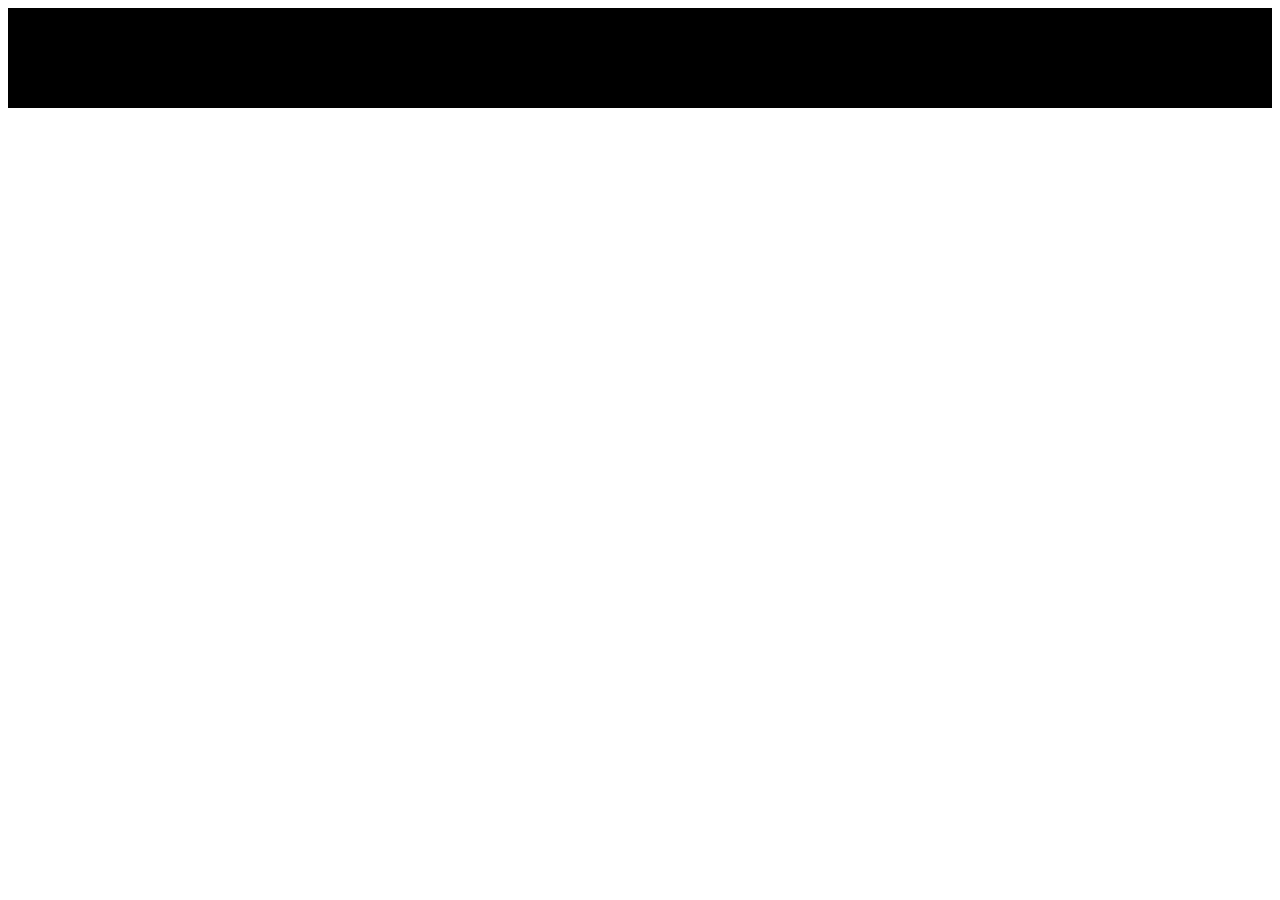
==== index.html @ 1b09a4b2 "primeiro commit" ====
<!DOCTYPE html>
<html lang="en">
<head>
    <meta charset="UTF-8">
    <meta http-equiv="X-UA-Compatible" content="IE=edge">
    <meta name="viewport" content="width=device-width, initial-scale=1.0">
    <title>Awax</title>
    <link href="https://fonts.googleapis.com/css2?family=Montserrat:wght@300;400;600;700&display=swap" rel="stylesheet">
    <link rel="stylesheet" type="text/css" href="assets/css/style.css">
</head>
<body>
    <header>
        <div class="header">

        </div>
    </header>
    <main>

    </main>
    <footer>

    </footer>
</body>
</html>
---- assets/css/style.css ----
body {
   
}

header {
    height: 100px;
    background-color: black;
}

.header {
    max-width: 1140px;
    height: 100px;
}
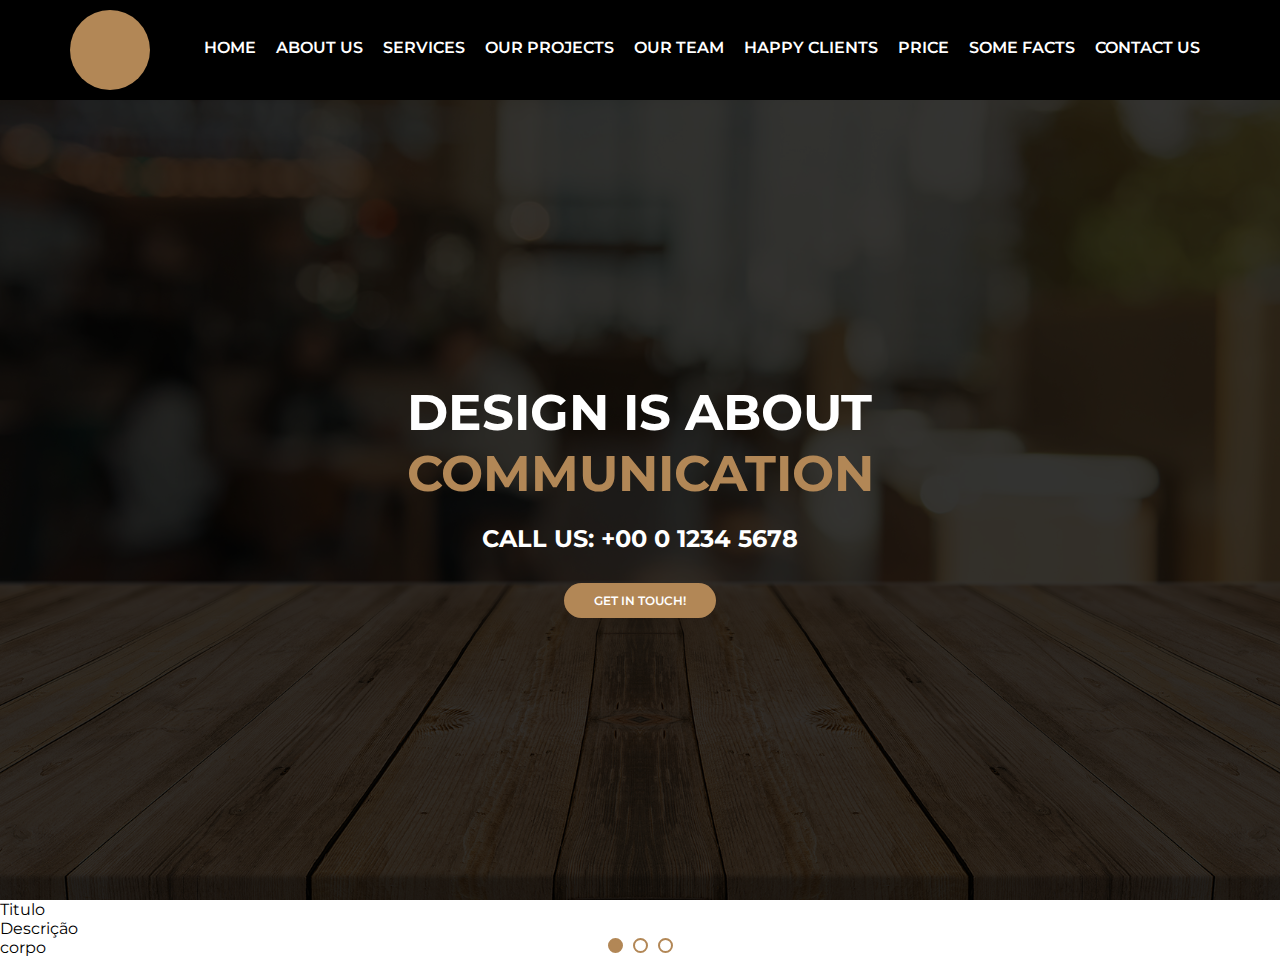
==== commit af5ebd29: "segundo" ====
--- a/index.html
+++ b/index.html
@@ -11,11 +11,58 @@
 <body>
     <header>
         <div class="header">
+            <div class="logo">
+                <div class="logoimg">
+
+                </div>
+            </div>
+            <div class="menu">
+                <nav>
+                    <ul>
+                        <li><a href="">home</a></li>
+                        <li><a href="">About us</a></li>
+                        <li><a href="">Services</a></li>
+                        <li><a href="">Our Projects</a></li>
+                        <li><a href="">Our Team</a></li>
+                        <li><a href="">Happy Clients</a></li>
+                        <li><a href="">Price</a></li>
+                        <li><a href="">Some facts</a></li>
+                        <li><a href="">Contact US</a></li>
+                    </ul>
+                </nav>
+            </div>
 
         </div>
     </header>
     <main>
+        <section class="banner">
+          <div class="sliders">
+            <div class="slide">
+                <div class="slidearea">
+                    <h1>Design is About<br><span>Communication</span></h1>
+                    <h2>Call Us: +00 0 1234 5678</h2>
+                    <a href="">Get in touch!</a>
+                </div>
+            </div>
+            <div class="slide">
+                ljlkj
+            </div>
+            <div class="slide">
+                ljlkj
+            </div>
+            <div class="slide-pointers">
+                <div class="pointer active"></div>
+                <div class="pointer"></div>
+                <div class="pointer"></div>
+            </div>
+          </div>
+        </section>
 
+        <section  class="default">
+            <div class="section-title">Titulo</div>
+            <div class="section-des">Descrição</div>
+            <div class="section-body">corpo</div>
+        </section>
     </main>
     <footer>
 
--- a/assets/css/style.css
+++ b/assets/css/style.css
@@ -1,13 +1,153 @@
+* {
+    margin: 0;
+    padding: 0;
+    box-sizing: border-box;
+}
+
 body {
-   
+    font-family: 'Montserrat';
 }
 
 header {
     height: 100px;
     background-color: black;
+    color: white;
 }
 
 .header {
     max-width: 1140px;
     height: 100px;
+    margin: auto;
+    display: flex;
+    align-items: center;
+}
+
+.logo {
+    width: 100px;
+}
+
+.logoimg {
+    width: 80px;
+    height: 80px;
+    background-color: #b28756;
+    border-radius: 40px;
+}
+
+.menu {
+    flex: 1;
+    display: flex;
+    justify-content: flex-end;
+
+}
+
+.menu ul,
+.menu li {
+    list-style: none;
+}
+
+.menu ul {
+    display: flex;
+}
+
+.menu li a {
+    color: white;
+    text-transform: uppercase;
+    font-weight: 600;
+    text-decoration: none;
+    padding-left: 10px;
+    padding-right: 10px;
+    height: 100px;
+    display: flex;
+    align-items: center;
+    border-bottom: 5px solid black;
+
+}
+
+.menu li a:hover {
+    border-bottom: 5px solid #b28756;
+    color: #ccc;
+}
+
+.banner {
+    height: calc(100vh - 100px);
+    background-color: #333;
+    background-image: url(../images/bg.jpg);
+    background-size: cover;
+    background-position: bottom;
+    overflow: hidden;
+
+}
+
+.banner .sliders {
+    width: 1000vw;
+    height: 100%;
+}
+
+.banner .slide {
+    width: 100vw;
+    height: 100%;
+    display: inline-block;
+    background-color:rgba(0, 0, 0, 0.8);
+}
+
+.banner .slidearea {
+    display: flex;
+    flex-direction: column;
+    height: 100%;
+    justify-content: center;
+    align-items: center;
+    color: white;
+}
+
+.banner h1 {
+    text-transform: uppercase;
+    font-weight: bold;
+    font-size: 50px;
+}
+
+.banner h1 span {
+    color: #b28756;
+}
+
+.banner h2 {
+    text-transform: uppercase;
+    margin-top: 20px;
+}
+
+.banner a {
+    display: block;
+    background-color: #b28756;
+    color: #fff;
+    text-transform: uppercase;
+    font-size: 12px;
+    font-weight: 600;
+    text-decoration: none;
+    padding: 10px 30px;
+    margin-top: 30px;
+    border-radius: 20px;
+
+}
+
+.banner .slide-pointers {
+    width: 100vw;
+    height: 20px;
+    position: absolute;
+    margin-top: -280px;
+    display: flex;
+    justify-content: center;
+    align-items: center;
+}
+
+.banner .pointer {
+    width: 15px;
+    height: 15px;
+    border: 2px solid #b28756;
+    border-radius: 8px;
+    margin-left: 5px;
+    margin-right: 5px;
+    cursor: pointer;
+}
+
+.banner .pointer.active {
+    background-color: #b28756;
 }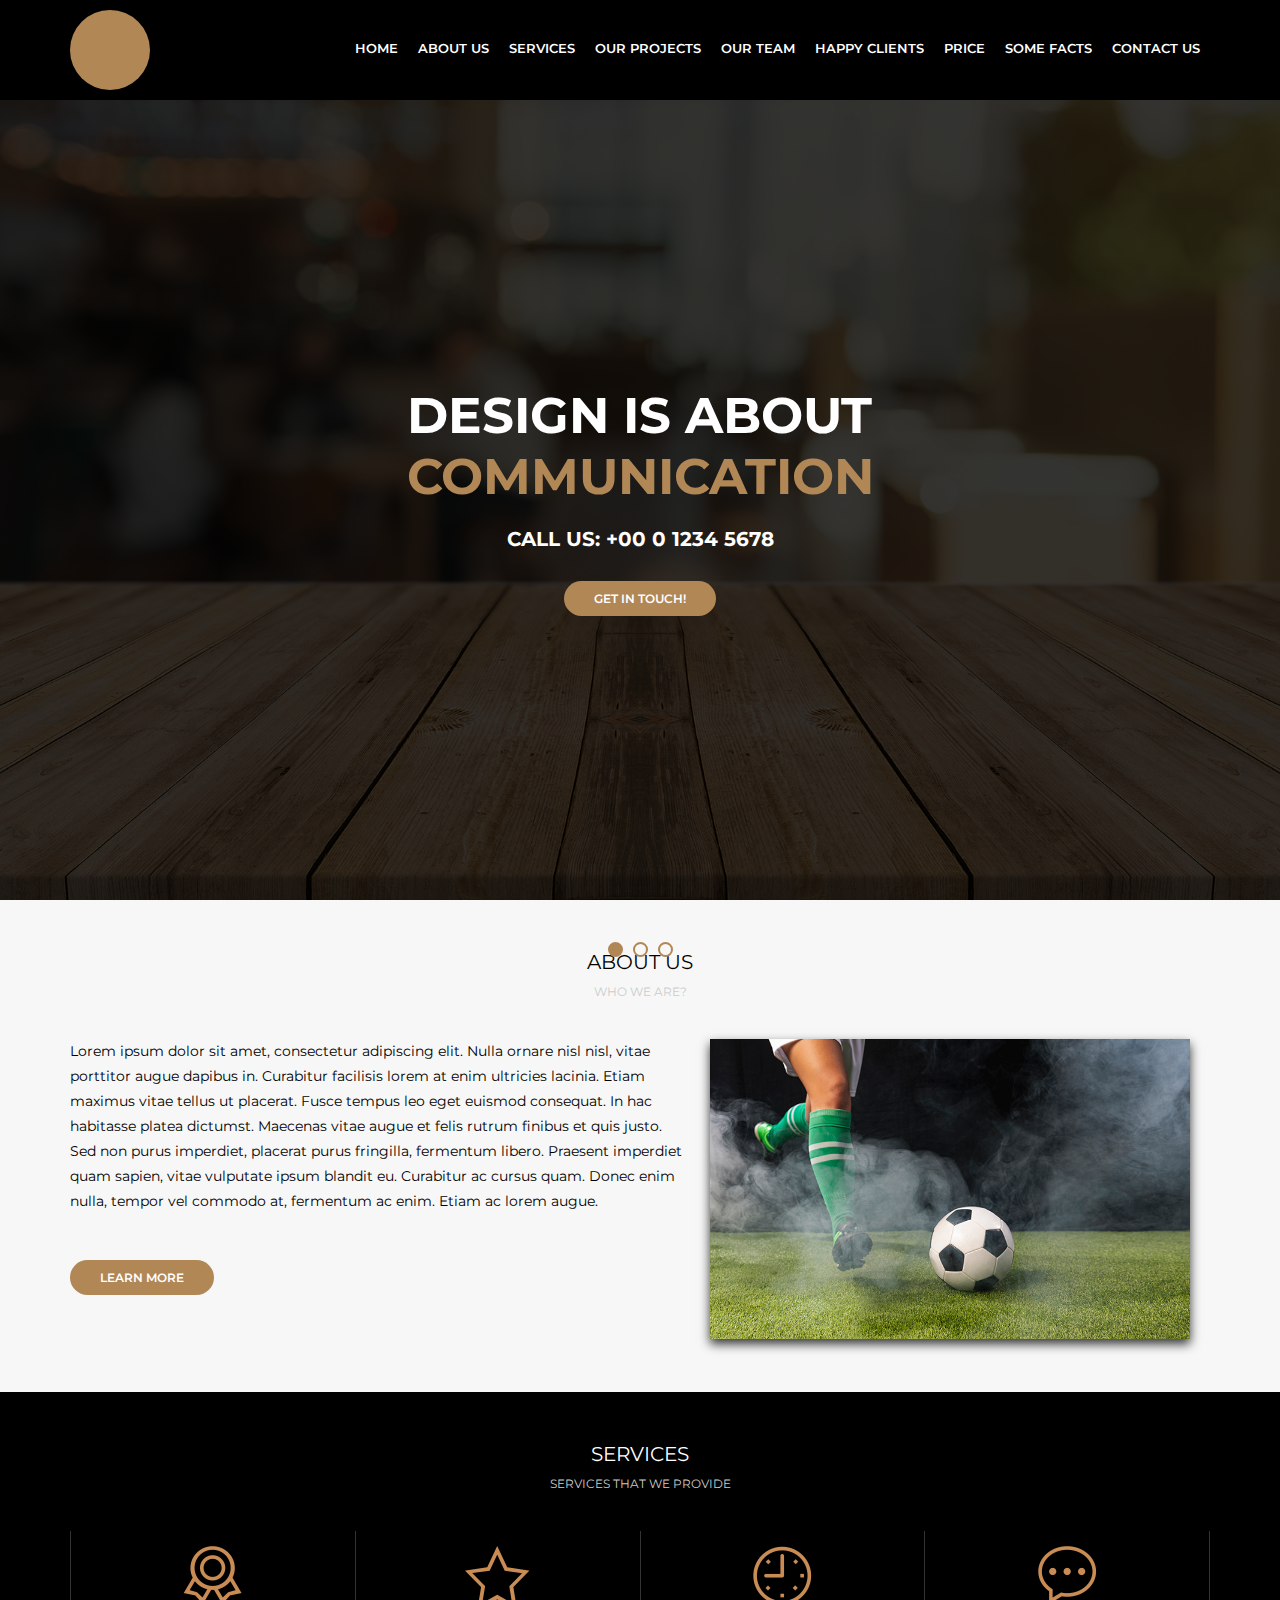
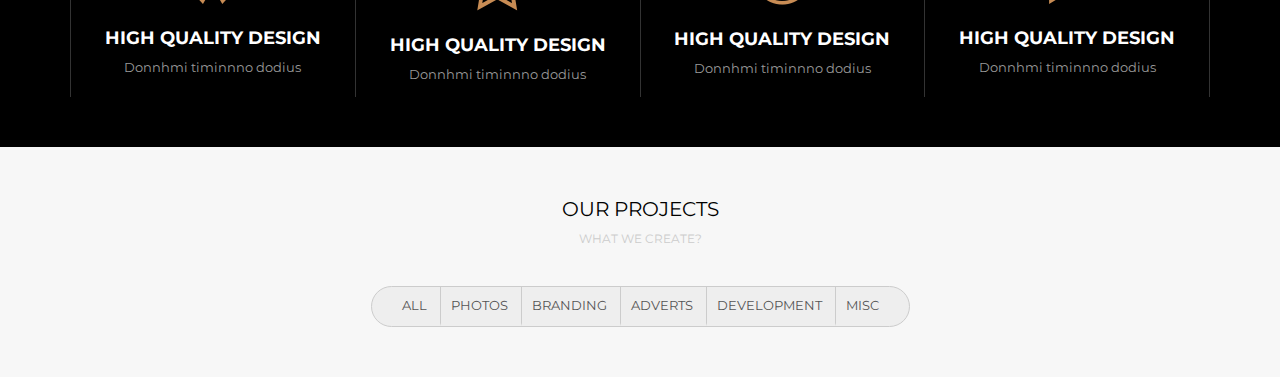
==== commit e87d976f: "terceiro" ====
--- a/index.html
+++ b/index.html
@@ -41,7 +41,7 @@
                 <div class="slidearea">
                     <h1>Design is About<br><span>Communication</span></h1>
                     <h2>Call Us: +00 0 1234 5678</h2>
-                    <a href="">Get in touch!</a>
+                    <a href="" class="button">Get in touch!</a>
                 </div>
             </div>
             <div class="slide">
@@ -58,11 +58,71 @@
           </div>
         </section>
 
-        <section  class="default">
-            <div class="section-title">Titulo</div>
-            <div class="section-des">Descrição</div>
-            <div class="section-body">corpo</div>
+        <section  class="default light">
+            <div class="section-title">About Us</div>
+            <div class="section-desc">Who we are?</div>
+            <div class="section-body">
+                <div class="section-aboutus">
+                    <div class="section-aboutus--left">
+                        <p>Lorem ipsum dolor sit amet, consectetur adipiscing elit. Nulla ornare nisl nisl, vitae porttitor augue dapibus in. Curabitur facilisis lorem at enim ultricies lacinia. Etiam maximus vitae tellus ut placerat. Fusce tempus leo eget euismod consequat. In hac habitasse platea dictumst. Maecenas vitae augue et felis rutrum finibus et quis justo. Sed non purus imperdiet, placerat purus fringilla, fermentum libero. Praesent imperdiet quam sapien, vitae vulputate ipsum blandit eu. Curabitur ac cursus quam. Donec enim nulla, tempor vel commodo at, fermentum ac enim. Etiam ac lorem augue.</p>
+                        <br>
+                        <a href="http://" class="button">Learn More</a>
+                    </div>
+                    <div class="section-aboutus--right">
+                        <img src="assets/media/foto9.jpg" alt="">
+                    </div>
+                </div>
+            </div>
         </section>
+
+        <section  class="default dark">
+            <div class="section-title">Services</div>
+            <div class="section-desc">Services that we provide</div>
+            <div class="section-body">
+                <div class="section-services">
+                    <div class="section-service">
+                        <img src="./assets/images/medalha.png" alt="">
+                        <h4>High Quality Design</h4>
+                        <p>Donnhmi timinnno dodius</p>
+                    </div>
+                    <div class="section-service">
+                        <img src="./assets/images/estrela.png" alt="">
+                        <h4>High Quality Design</h4>
+                        <p>Donnhmi timinnno dodius</p>
+                    </div>
+                    <div class="section-service">
+                        <img src="./assets/images/relogio.png" alt="">
+                        <h4>High Quality Design</h4>
+                        <p>Donnhmi timinnno dodius</p>
+                    </div>
+                    <div class="section-service">
+                        <img src="./assets/images/balao.png" alt="">
+                        <h4>High Quality Design</h4>
+                        <p>Donnhmi timinnno dodius</p>
+                    </div>
+                </div>
+            </div>
+        </section>
+
+        <section  class="default light">
+            <div class="section-title">Our projects</div>
+            <div class="section-desc">What we create?</div>
+            <div class="section-body">
+                <div class="section-projects">
+                   <div class="section-projects--filters">
+                    <ul>
+                        <li>All</li>
+                        <li>Photos</li>
+                        <li>Branding</li>
+                        <li>Adverts</li>
+                        <li>Development</li>
+                        <li>Misc</li>
+                    </ul>
+                   </div>
+                </div>
+            </div>
+        </section>
+
     </main>
     <footer>
 
--- a/assets/css/style.css
+++ b/assets/css/style.css
@@ -5,7 +5,9 @@
 }
 
 body {
-    font-family: 'Montserrat';
+    font-family: 'Montserrat', Arial, Helvetica, sans-serif;
+    font-size: 13px;
+    overflow: scroll;
 }
 
 header {
@@ -66,6 +68,20 @@
 .menu li a:hover {
     border-bottom: 5px solid #b28756;
     color: #ccc;
+}
+
+.button {
+    display: inline-block;
+    background-color: #b28756;
+    color: #fff;
+    text-transform: uppercase;
+    font-size: 12px;
+    font-weight: 600;
+    text-decoration: none;
+    padding: 10px 30px;
+    margin-top: 30px;
+    border-radius: 20px;
+
 }
 
 .banner {
@@ -112,20 +128,6 @@
 .banner h2 {
     text-transform: uppercase;
     margin-top: 20px;
-}
-
-.banner a {
-    display: block;
-    background-color: #b28756;
-    color: #fff;
-    text-transform: uppercase;
-    font-size: 12px;
-    font-weight: 600;
-    text-decoration: none;
-    padding: 10px 30px;
-    margin-top: 30px;
-    border-radius: 20px;
-
 }
 
 .banner .slide-pointers {
@@ -150,4 +152,143 @@
 
 .banner .pointer.active {
     background-color: #b28756;
+}
+
+.default {
+    padding-top: 50px;
+    padding-bottom: 50px;
+}
+
+.default .section-title,
+.default .section-desc {
+    text-align: center;
+    text-transform: uppercase;
+    font-size: 600;
+}
+
+.default .section-title {
+    font-size: 20px;
+}
+
+.default .section-desc {
+    font-size: 12px;
+    color: #ccc;
+    margin-top: 10px;
+    margin-bottom: 40px;
+}
+
+.default .section-body {
+    max-width: 1140px;
+    margin: auto;
+}  
+
+.default.light {
+    background-color: #f7f7f7;
+}
+
+.default.light .section-title,
+.default.dark .section-body {
+    color: black;
+}
+
+.default.dark {
+    background-color: black;
+}
+
+.default.dark .section-title,
+.default.dark .section-body {
+    color: #fff;
+}
+
+/*
+css de area especifica
+*/
+
+.section-aboutus {
+    display: flex;
+}
+
+.section-aboutus--left {
+    flex: 1;
+}
+
+.section-aboutus--left p {
+    font-size: 14px;
+    line-height: 25px;
+}
+
+.section-aboutus--right {
+    width: 520px;
+    text-align: center;
+}
+
+.section-aboutus--right img {
+    width: 480px;
+    box-shadow: 0px 5px 10px #333;
+}
+
+.section-services {
+    display: flex;
+}
+
+.section-service {
+    flex: 1;
+    text-align: center;
+    border-right: 1px solid #333;
+    padding: 15px;
+}
+
+.section-service:first-child {
+    border-left: 1px solid #333;
+}
+
+.section-service h4 {
+    margin-top: 20px;
+    text-transform: uppercase;
+    font-size: 18px;
+}
+
+.section-service p {
+    margin-top: 10px;
+    font-size: 13px;
+    color: #999;
+}
+
+.section-projects {
+    display: flex;
+    flex-direction: column;
+    align-items: center;
+}
+
+.section-projects--filters {
+    border: 1px solid #ccc;
+    background-color: #eee;
+    border-radius: 30px;
+    display: inline-block;
+    padding: 0px 20px;
+
+}
+
+.section-projects--filters ul,
+.section-projects--filters li {
+    list-style: none;
+}
+
+.section-projects--filters li {
+    display: inline-block;
+    padding: 10px;
+    text-transform: uppercase;
+    font-size: 13px;
+    border-left: 1px solid #ccc;
+    color: #555;
+    border-bottom: 3px solid #eee;
+    cursor: pointer;
+}
+
+.section-projects--filters li:hover {
+    border-bottom: 3px solid #b28756;
+}
+
+.section-projects--filters li:first-child {
+    border-left: 0;
 }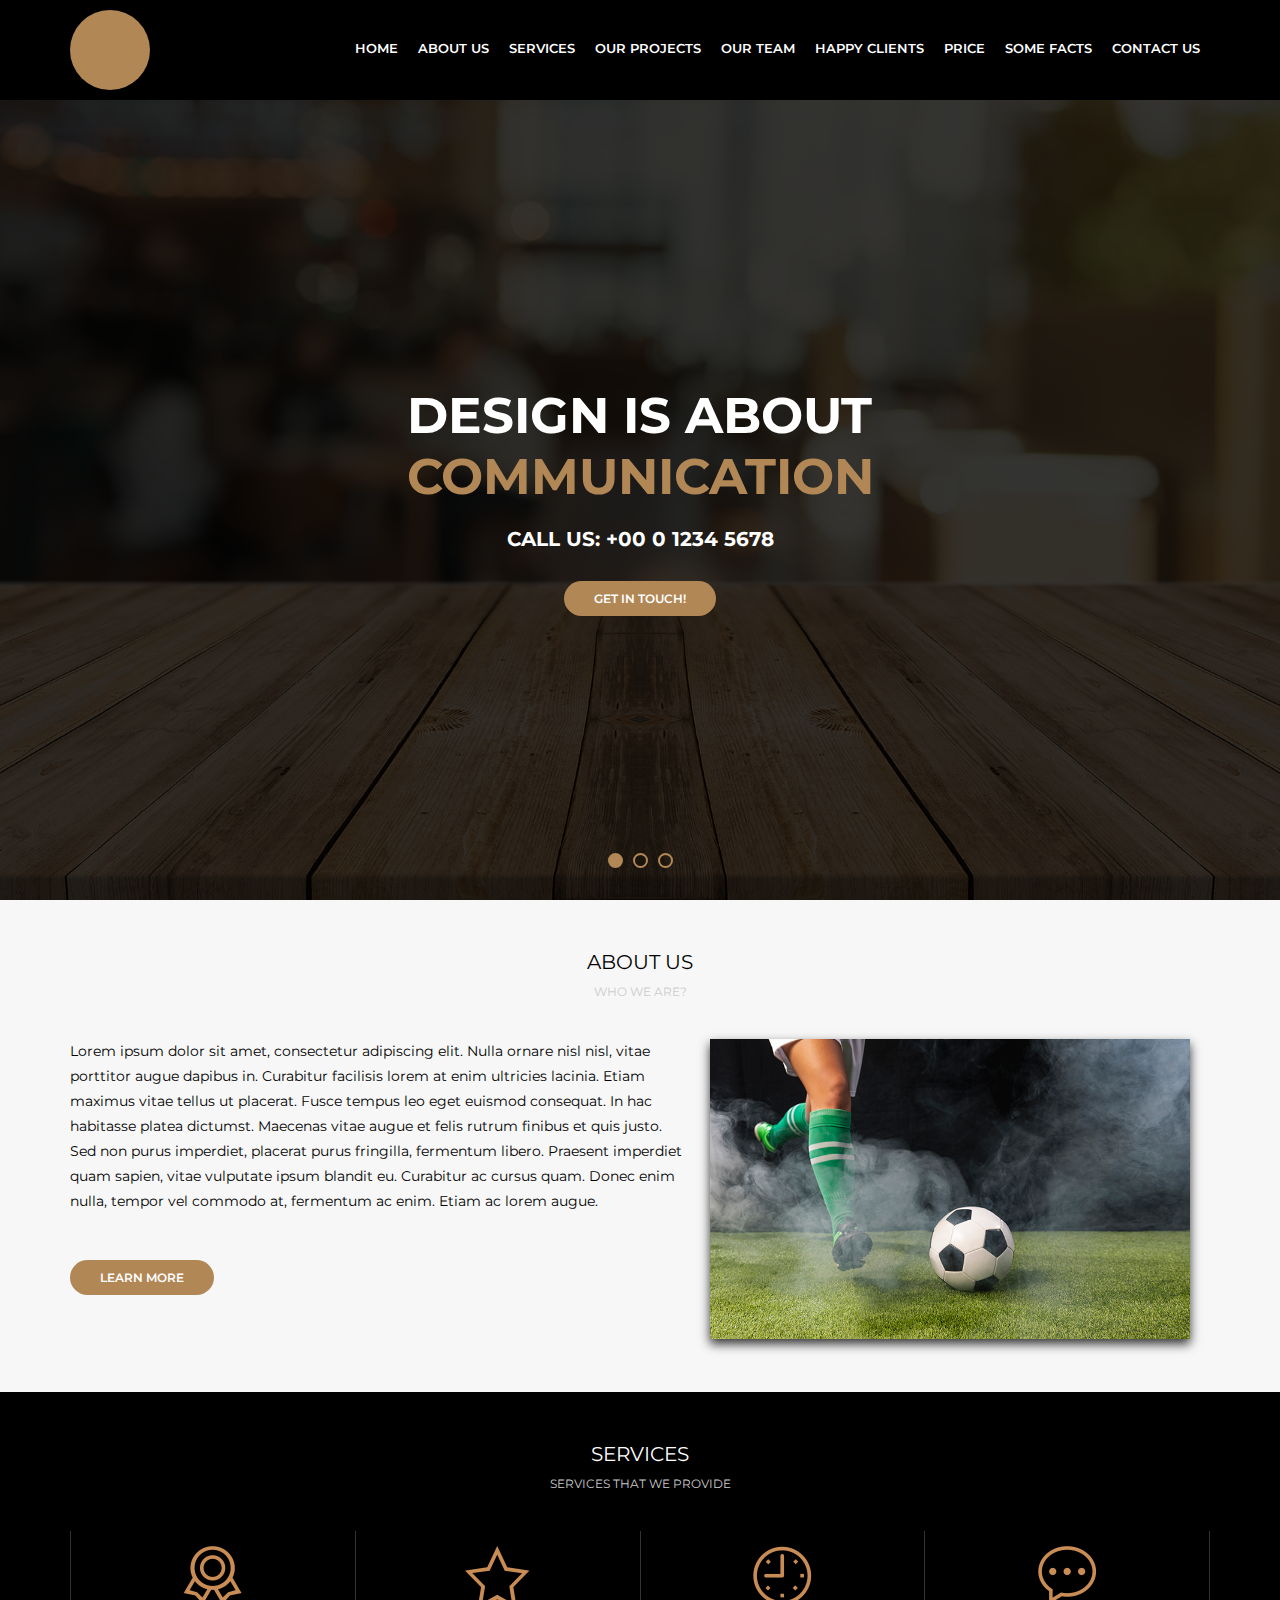
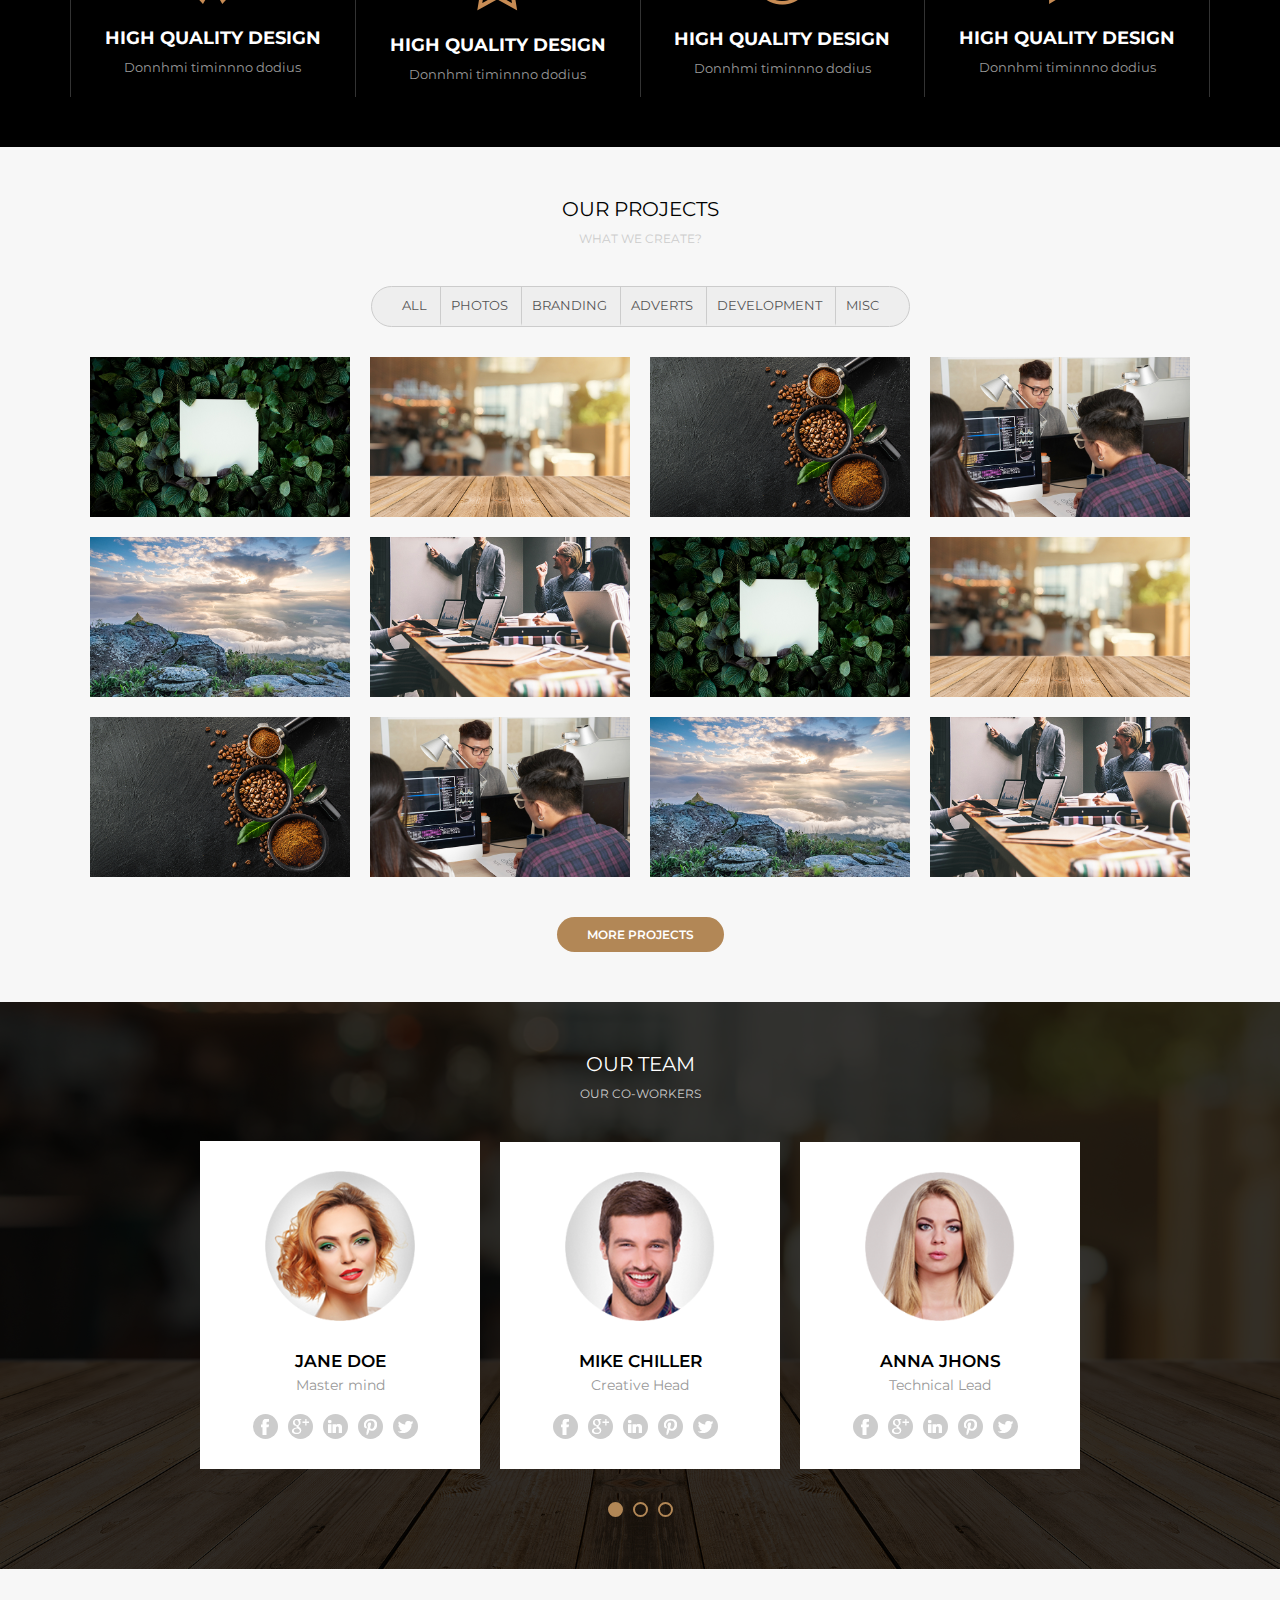
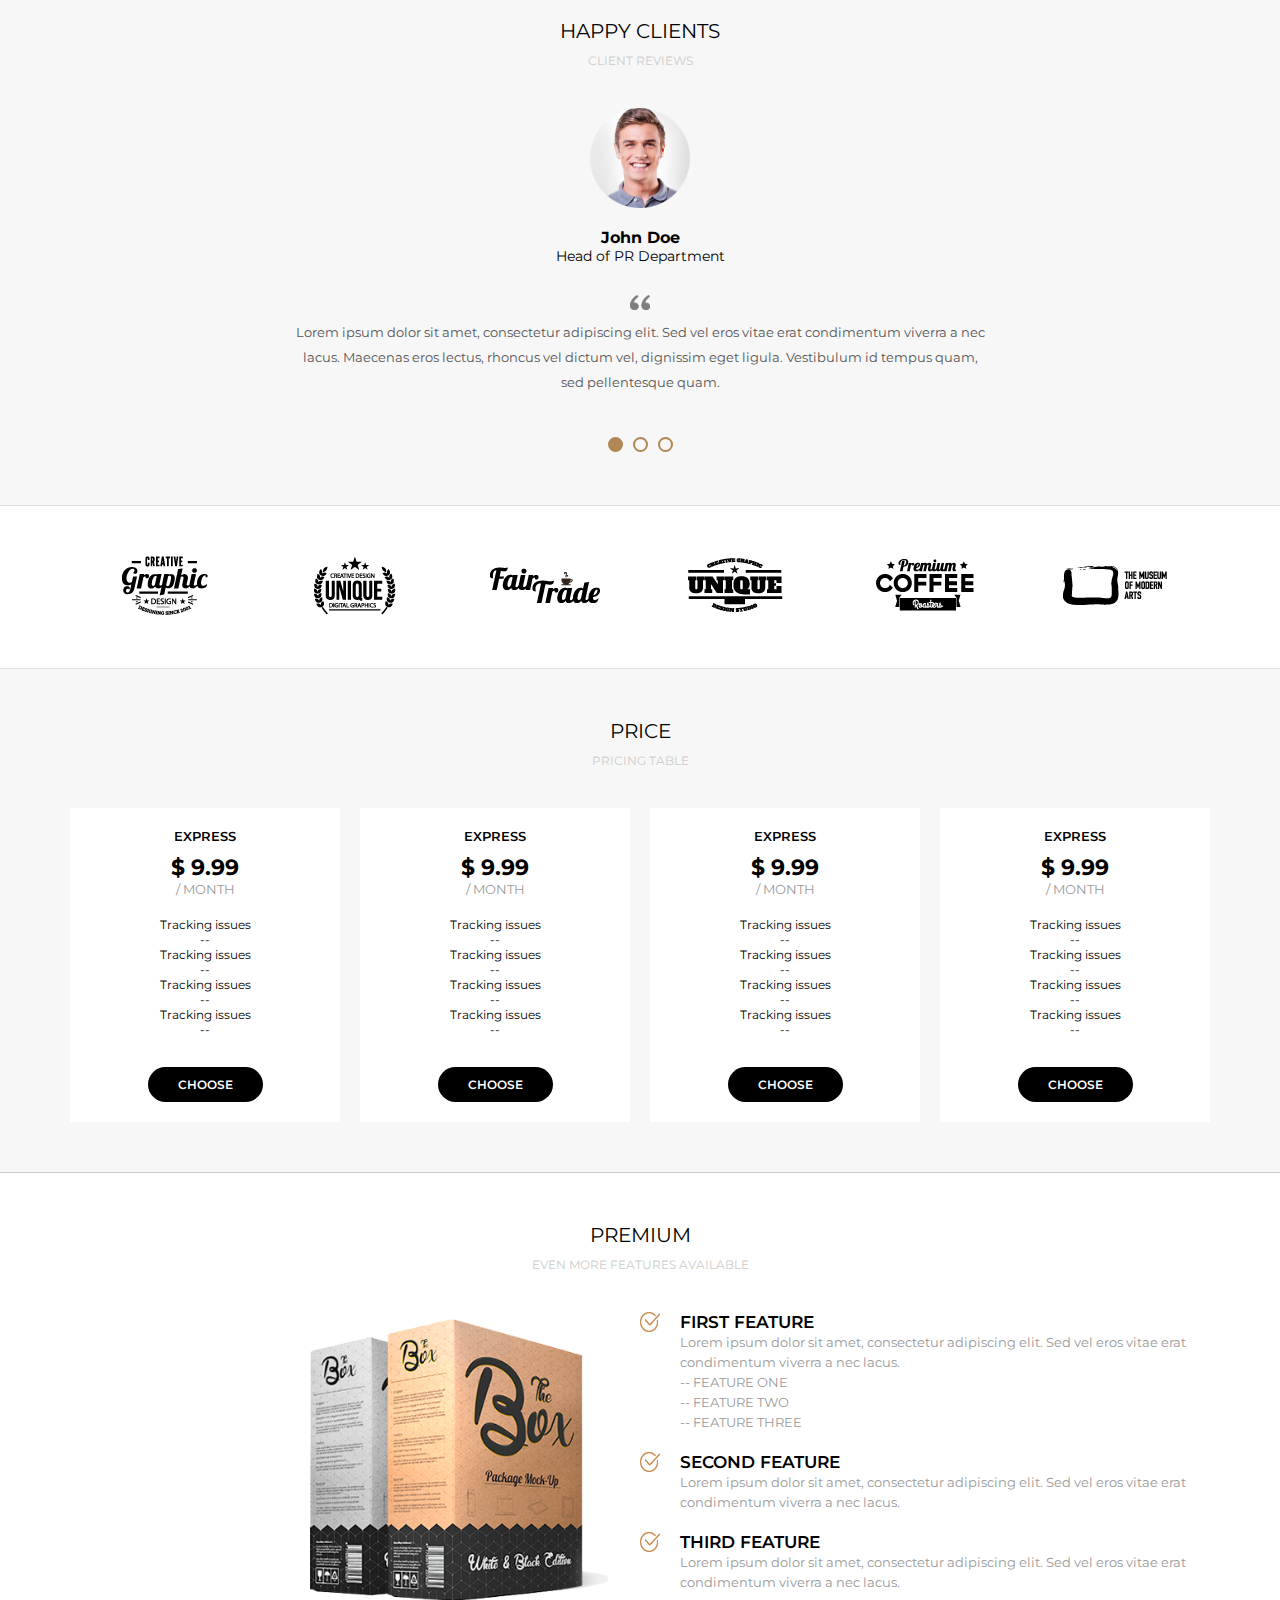
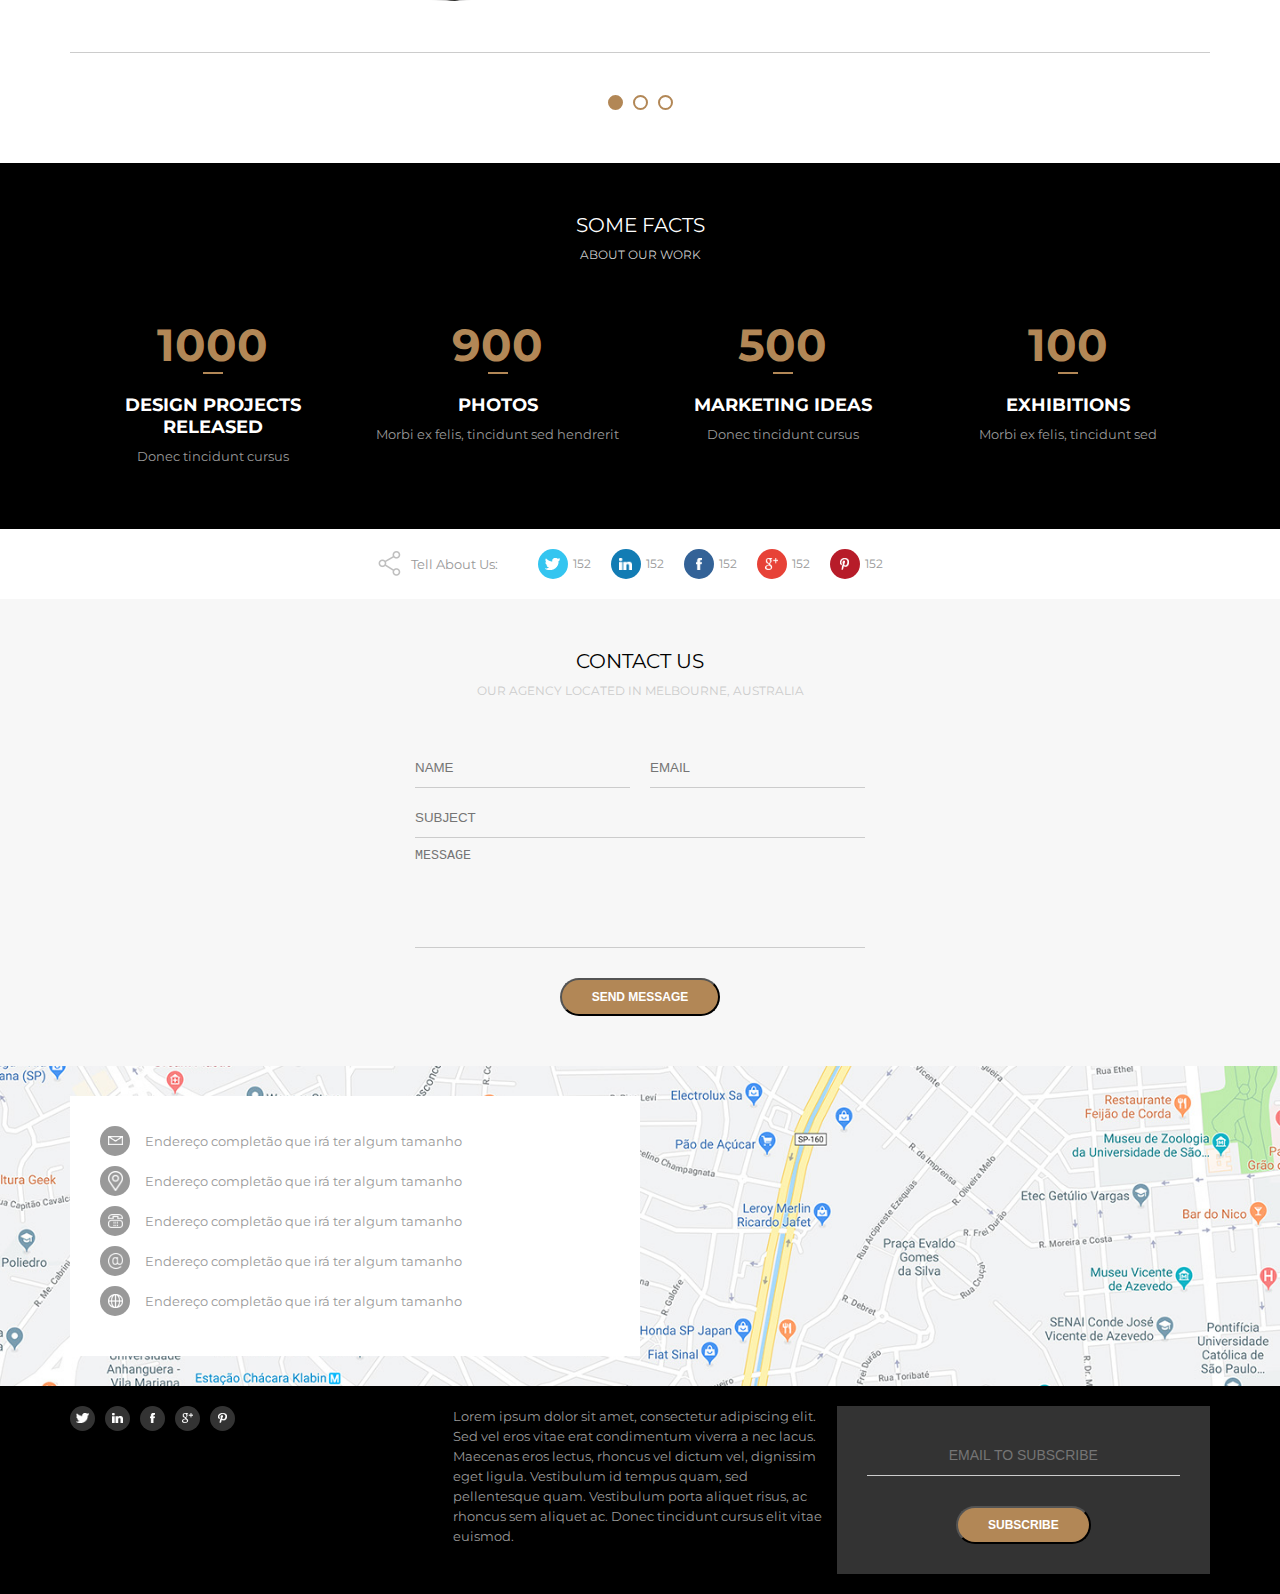
==== commit f1b1d32b: "sexto commit" ====
--- a/index.html
+++ b/index.html
@@ -1,5 +1,7 @@
 <!DOCTYPE html>
+
 <html lang="en">
+
 <head>
     <meta charset="UTF-8">
     <meta http-equiv="X-UA-Compatible" content="IE=edge">
@@ -8,15 +10,21 @@
     <link href="https://fonts.googleapis.com/css2?family=Montserrat:wght@300;400;600;700&display=swap" rel="stylesheet">
     <link rel="stylesheet" type="text/css" href="assets/css/style.css">
 </head>
+
 <body>
+
     <header>
+
         <div class="header">
+
             <div class="logo">
                 <div class="logoimg">
 
                 </div>
-            </div>
+            </div><!--logo-->
+
             <div class="menu">
+
                 <nav>
                     <ul>
                         <li><a href="">home</a></li>
@@ -30,13 +38,18 @@
                         <li><a href="">Contact US</a></li>
                     </ul>
                 </nav>
-            </div>
-
-        </div>
+
+            </div><!--menu-->
+
+        </div><!--header-->
+
     </header>
+
     <main>
         <section class="banner">
+
           <div class="sliders">
+
             <div class="slide">
                 <div class="slidearea">
                     <h1>Design is About<br><span>Communication</span></h1>
@@ -44,88 +57,630 @@
                     <a href="" class="button">Get in touch!</a>
                 </div>
             </div>
+
             <div class="slide">
-                ljlkj
-            </div>
+                <div class="slidearea">
+                    <h1>Design is About<br><span>Communication</span></h1>
+                    <h2>Call Us: +00 0 1234 5678</h2>
+                    <a href="" class="button">Get in touch!</a>
+                </div>
+            </div>
+
             <div class="slide">
-                ljlkj
-            </div>
+                <div class="slidearea">
+                    <h1>Design is About<br><span>Communication</span></h1>
+                    <h2>Call Us: +00 0 1234 5678</h2>
+                    <a href="" class="button">Get in touch!</a>
+                </div>
+            </div>
+
             <div class="slide-pointers">
                 <div class="pointer active"></div>
                 <div class="pointer"></div>
                 <div class="pointer"></div>
             </div>
-          </div>
-        </section>
+
+          </div><!--sliders-->
+
+        </section><!--banner-->
 
         <section  class="default light">
+
             <div class="section-title">About Us</div>
             <div class="section-desc">Who we are?</div>
             <div class="section-body">
+
                 <div class="section-aboutus">
+
                     <div class="section-aboutus--left">
                         <p>Lorem ipsum dolor sit amet, consectetur adipiscing elit. Nulla ornare nisl nisl, vitae porttitor augue dapibus in. Curabitur facilisis lorem at enim ultricies lacinia. Etiam maximus vitae tellus ut placerat. Fusce tempus leo eget euismod consequat. In hac habitasse platea dictumst. Maecenas vitae augue et felis rutrum finibus et quis justo. Sed non purus imperdiet, placerat purus fringilla, fermentum libero. Praesent imperdiet quam sapien, vitae vulputate ipsum blandit eu. Curabitur ac cursus quam. Donec enim nulla, tempor vel commodo at, fermentum ac enim. Etiam ac lorem augue.</p>
                         <br>
                         <a href="http://" class="button">Learn More</a>
                     </div>
+
                     <div class="section-aboutus--right">
                         <img src="assets/media/foto9.jpg" alt="">
                     </div>
-                </div>
-            </div>
-        </section>
+
+                </div>
+
+            </div>
+
+        </section><!--default light-->
 
         <section  class="default dark">
+
             <div class="section-title">Services</div>
             <div class="section-desc">Services that we provide</div>
             <div class="section-body">
+
                 <div class="section-services">
+
                     <div class="section-service">
                         <img src="./assets/images/medalha.png" alt="">
                         <h4>High Quality Design</h4>
                         <p>Donnhmi timinnno dodius</p>
                     </div>
+
                     <div class="section-service">
                         <img src="./assets/images/estrela.png" alt="">
                         <h4>High Quality Design</h4>
                         <p>Donnhmi timinnno dodius</p>
                     </div>
+
                     <div class="section-service">
                         <img src="./assets/images/relogio.png" alt="">
                         <h4>High Quality Design</h4>
                         <p>Donnhmi timinnno dodius</p>
                     </div>
+
                     <div class="section-service">
                         <img src="./assets/images/balao.png" alt="">
                         <h4>High Quality Design</h4>
                         <p>Donnhmi timinnno dodius</p>
                     </div>
-                </div>
-            </div>
-        </section>
+
+                </div>
+
+            </div>
+
+        </section><!--default dark-->
 
         <section  class="default light">
+
             <div class="section-title">Our projects</div>
             <div class="section-desc">What we create?</div>
             <div class="section-body">
+
                 <div class="section-projects">
+
                    <div class="section-projects--filters">
                     <ul>
+
                         <li>All</li>
                         <li>Photos</li>
                         <li>Branding</li>
                         <li>Adverts</li>
                         <li>Development</li>
                         <li>Misc</li>
+
                     </ul>
+
                    </div>
-                </div>
-            </div>
-        </section>
-
+
+                   <div class="section-projects--photos">
+                        <div class="section-projects--photo">
+                            <div class="section-projects--photoarea">
+                                <div class="section-projects--photoinf">
+                                    <h5>ABOUT</h5>
+                                    <p>Vestibulum porta aliquet risus</p>
+                                </div>
+                                <img src="/assets/media/foto1.jpg" alt="">
+                            </div>
+                        </div>
+                        <div class="section-projects--photo">
+                            <div class="section-projects--photoarea">
+                                <div class="section-projects--photoinf">
+                                    <h5>ABOUT</h5>
+                                    <p>Vestibulum porta aliquet risus</p>
+                                </div>
+                                <img src="/assets/media/foto2.jpg" alt="">
+                            </div>
+                        </div>
+                        <div class="section-projects--photo">
+                            <div class="section-projects--photoarea">
+                                <div class="section-projects--photoinf">
+                                    <h5>ABOUT</h5>
+                                    <p>Vestibulum porta aliquet risus</p>
+                                </div>
+                                <img src="/assets/media/foto3.jpg" alt="">
+                            </div>
+                        </div>
+                        <div class="section-projects--photo">
+                            <div class="section-projects--photoarea">
+                                <div class="section-projects--photoinf">
+                                    <h5>ABOUT</h5>
+                                    <p>Vestibulum porta aliquet risus</p>
+                                </div>
+                                <img src="/assets/media/foto4.jpg" alt="">
+                            </div>
+                        </div>
+                        <div class="section-projects--photo">
+                            <div class="section-projects--photoarea">
+                                <div class="section-projects--photoinf">
+                                    <h5>ABOUT</h5>
+                                    <p>Vestibulum porta aliquet risus</p>
+                                </div>
+                                <img src="/assets/media/foto5.jpg" alt="">
+                            </div>
+                        </div>
+                        <div class="section-projects--photo">
+                            <div class="section-projects--photoarea">
+                                <div class="section-projects--photoinf">
+                                    <h5>ABOUT</h5>
+                                    <p>Vestibulum porta aliquet risus</p>
+                                </div>
+                                <img src="/assets/media/foto6.jpg" alt="">
+                            </div>
+                        </div>
+                        <div class="section-projects--photo">
+                            <div class="section-projects--photoarea">
+                                <div class="section-projects--photoinf">
+                                    <h5>ABOUT</h5>
+                                    <p>Vestibulum porta aliquet risus</p>
+                                </div>
+                                <img src="/assets/media/foto1.jpg" alt="">
+                            </div>
+                        </div>
+                        <div class="section-projects--photo">
+                            <div class="section-projects--photoarea">
+                                <div class="section-projects--photoinf">
+                                    <h5>ABOUT</h5>
+                                    <p>Vestibulum porta aliquet risus</p>
+                                </div>
+                                <img src="/assets/media/foto2.jpg" alt="">
+                            </div>
+                        </div>
+                        <div class="section-projects--photo">
+                            <div class="section-projects--photoarea">
+                                <div class="section-projects--photoinf">
+                                    <h5>ABOUT</h5>
+                                    <p>Vestibulum porta aliquet risus</p>
+                                </div>
+                                <img src="/assets/media/foto3.jpg" alt="">
+                            </div>
+                        </div>
+                        <div class="section-projects--photo">
+                            <div class="section-projects--photoarea">
+                                <div class="section-projects--photoinf">
+                                    <h5>ABOUT</h5>
+                                    <p>Vestibulum porta aliquet risus</p>
+                                </div>
+                                <img src="/assets/media/foto4.jpg" alt="">
+                            </div>
+                        </div>
+                        <div class="section-projects--photo">
+                            <div class="section-projects--photoarea">
+                                <div class="section-projects--photoinf">
+                                    <h5>ABOUT</h5>
+                                    <p>Vestibulum porta aliquet risus</p>
+                                </div>
+                                <img src="/assets/media/foto5.jpg" alt="">
+                            </div>
+                        </div>
+                        <div class="section-projects--photo">
+                            <div class="section-projects--photoarea">
+                                <div class="section-projects--photoinf">
+                                    <h5>ABOUT</h5>
+                                    <p>Vestibulum porta aliquet risus</p>
+                                </div>
+                                <img src="/assets/media/foto6.jpg" alt="">
+                            </div>
+                        </div>
+
+                   </div>
+
+                   <a href="" class="button">More projects</a>
+
+                </div><!--section-projects-->
+                
+
+            </div>
+
+        </section><!--default light-->
+
+        <section class="default dark bg-team">
+            <div class="section-team-area">
+                <div class="section-title">Our Team</div>
+                <div class="section-desc">Our Co-Workers</div>
+                <div class="section-body">
+                    <div class="section-team">
+                        <div class="sliders" style="margin-left:0;">
+                            <div class="slide">
+                                <div class="slidearea">
+                                    <img class="section-team--avatar" src="assets/media/mulher1.png" />
+                                    <div class="section-team--name">Jane Doe</div>
+                                    <div class="section-team--role">Master mind</div>
+                                    <div class="section-team--social">
+                                            <a href=""><img src="assets/images/facebook.png" /></a>
+                                            <a href=""><img src="assets/images/googleplus.png" /></a>
+                                            <a href=""><img src="assets/images/linkedin.png" /></a>
+                                            <a href=""><img src="assets/images/pinterest.png" /></a>
+                                            <a href=""><img src="assets/images/twitter.png" /></a>
+                                    </div>
+                                </div>
+                            </div><div class="slide">
+                                <div class="slidearea">
+                                    <img class="section-team--avatar" src="assets/media/homem1.png" />
+                                    <div class="section-team--name">Mike Chiller</div>
+                                    <div class="section-team--role">Creative Head</div>
+                                    <div class="section-team--social">
+                                            <a href=""><img src="assets/images/facebook.png" /></a>
+                                            <a href=""><img src="assets/images/googleplus.png" /></a>
+                                            <a href=""><img src="assets/images/linkedin.png" /></a>
+                                            <a href=""><img src="assets/images/pinterest.png" /></a>
+                                            <a href=""><img src="assets/images/twitter.png" /></a>
+                                    </div>
+                                </div>
+                            </div><div class="slide">
+                                <div class="slidearea">
+                                    <img class="section-team--avatar" src="assets/media/mulher2.png" />
+                                    <div class="section-team--name">Anna Jhons</div>
+                                    <div class="section-team--role">Technical Lead</div>
+                                    <div class="section-team--social">
+                                            <a href=""><img src="assets/images/facebook.png" /></a>
+                                            <a href=""><img src="assets/images/googleplus.png" /></a>
+                                            <a href=""><img src="assets/images/linkedin.png" /></a>
+                                            <a href=""><img src="assets/images/pinterest.png" /></a>
+                                            <a href=""><img src="assets/images/twitter.png" /></a>
+                                    </div>
+                                </div>
+                            </div><div class="slide">
+                                <div class="slidearea">
+                                    <img class="section-team--avatar" src="assets/media/mulher1.png" />
+                                    <div class="section-team--name">Jane Doe</div>
+                                    <div class="section-team--role">Master mind</div>
+                                    <div class="section-team--social">
+                                            <a href=""><img src="assets/images/facebook.png" /></a>
+                                            <a href=""><img src="assets/images/googleplus.png" /></a>
+                                            <a href=""><img src="assets/images/linkedin.png" /></a>
+                                            <a href=""><img src="assets/images/pinterest.png" /></a>
+                                            <a href=""><img src="assets/images/twitter.png" /></a>
+                                    </div>
+                                </div>
+                            </div>
+                        </div>
+                    </div>
+                    <div class="sliders-pointers">
+                        <div class="pointer active"></div>
+                        <div class="pointer"></div>
+                        <div class="pointer"></div>
+                    </div>
+                </div>
+            </div>
+        </section>
+    
+        <section class="default light testimonials">
+            <div class="section-title">Happy Clients</div>
+            <div class="section-desc">Client Reviews</div>
+            <div class="section-body">
+                <div class="section-testimonials">
+                    <div class="sliders" style="margin-left:0;">
+                        <div class="slide">
+                            <div class="slidearea">
+                                <img class="section-testimonials--avatar" src="assets/media/homem2.png" />
+                                <div class="section-testimonials--name">John Doe</div>
+                                <div class="section-testimonials--role">Head of PR Department</div>
+                                <img class="section-testimonials--quoteimg" src="assets/images/quote.png" />
+                                <div class="section-testimonials--quote">Lorem ipsum dolor sit amet, consectetur adipiscing elit. Sed vel eros vitae erat condimentum viverra a nec lacus. Maecenas eros lectus, rhoncus vel dictum vel, dignissim eget ligula. Vestibulum id tempus quam, sed pellentesque quam.</div>
+                            </div>
+                        </div><div class="slide">
+                            <div class="slidearea">
+                                <img class="section-testimonials--avatar" src="media/homem2.png" />
+                                <div class="section-testimonials--name">John Doe</div>
+                                <div class="section-testimonials--role">Head of PR Department</div>
+                                <img class="section-testimonials--quoteimg" src="assets/images/quote.png" />
+                                <div class="section-testimonials--quote">Lorem ipsum dolor sit amet, consectetur adipiscing elit. Sed vel eros vitae erat condimentum viverra a nec lacus. Maecenas eros lectus, rhoncus vel dictum vel, dignissim eget ligula. Vestibulum id tempus quam, sed pellentesque quam.</div>
+                            </div>
+                        </div><div class="slide">
+                            <div class="slidearea">
+                                <img class="section-testimonials--avatar" src="media/homem2.png" />
+                                <div class="section-testimonials--name">John Doe</div>
+                                <div class="section-testimonials--role">Head of PR Department</div>
+                                <img class="section-testimonials--quoteimg" src="assets/images/quote.png" />
+                                <div class="section-testimonials--quote">Lorem ipsum dolor sit amet, consectetur adipiscing elit. Sed vel eros vitae erat condimentum viverra a nec lacus. Maecenas eros lectus, rhoncus vel dictum vel, dignissim eget ligula. Vestibulum id tempus quam, sed pellentesque quam.</div>
+                            </div>
+                        </div>
+                    </div>
+                    <div class="sliders-pointers">
+                        <div class="pointer active"></div>
+                        <div class="pointer"></div>
+                        <div class="pointer"></div>
+                    </div>
+                </div>
+            </div>
+        </section>
+    
+        <section class="default section-companies">
+            <div class="section-body">
+                <div class="section-companies--area">
+                    <div class="section-company">
+                        <img src="assets/media/empresa1.png" />
+                    </div>
+                    <div class="section-company">
+                        <img src="assets/media/empresa2.png" />
+                    </div>
+                    <div class="section-company">
+                        <img src="assets/media/empresa3.png" />
+                    </div>
+                    <div class="section-company">
+                        <img src="assets/media/empresa4.png" />
+                    </div>
+                    <div class="section-company">
+                        <img src="assets/media/empresa5.png" />
+                    </div>
+                    <div class="section-company">
+                        <img src="assets/media/empresa6.png" />
+                    </div>
+                </div>
+            </div>
+        </section>
+    
+        <section class="default light">
+            <div class="section-title">Price</div>
+            <div class="section-desc">Pricing Table</div>
+            <div class="section-body">
+                <div class="section-price">
+                        <div class="section-price--item">
+                            <div class="section-price--item-name">Express</div>
+                            <div class="section-price--item-money">$ 9.99</div>
+                            <div class="section-price--item-period">/ month</div>
+                            <div class="section-price--item-point">Tracking issues<br/>--</div>
+                            <div class="section-price--item-point">Tracking issues<br/>--</div>
+                            <div class="section-price--item-point">Tracking issues<br/>--</div>
+                            <div class="section-price--item-point">Tracking issues<br/>--</div>
+                            <a href="" class="button button--dark">Choose</a>
+                        </div>
+                        <div class="section-price--item">
+                            <div class="section-price--item-name">Express</div>
+                            <div class="section-price--item-money">$ 9.99</div>
+                            <div class="section-price--item-period">/ month</div>
+                            <div class="section-price--item-point">Tracking issues<br/>--</div>
+                            <div class="section-price--item-point">Tracking issues<br/>--</div>
+                            <div class="section-price--item-point">Tracking issues<br/>--</div>
+                            <div class="section-price--item-point">Tracking issues<br/>--</div>
+                            <a href="" class="button button--dark">Choose</a>
+                        </div>
+                        <div class="section-price--item">
+                            <div class="section-price--item-name">Express</div>
+                            <div class="section-price--item-money">$ 9.99</div>
+                            <div class="section-price--item-period">/ month</div>
+                            <div class="section-price--item-point">Tracking issues<br/>--</div>
+                            <div class="section-price--item-point">Tracking issues<br/>--</div>
+                            <div class="section-price--item-point">Tracking issues<br/>--</div>
+                            <div class="section-price--item-point">Tracking issues<br/>--</div>
+                            <a href="" class="button button--dark">Choose</a>
+                        </div>
+                        <div class="section-price--item">
+                            <div class="section-price--item-name">Express</div>
+                            <div class="section-price--item-money">$ 9.99</div>
+                            <div class="section-price--item-period">/ month</div>
+                            <div class="section-price--item-point">Tracking issues<br/>--</div>
+                            <div class="section-price--item-point">Tracking issues<br/>--</div>
+                            <div class="section-price--item-point">Tracking issues<br/>--</div>
+                            <div class="section-price--item-point">Tracking issues<br/>--</div>
+                            <a href="" class="button button--dark">Choose</a>
+                        </div>
+                </div>
+            </div>
+        </section>
+    
+        <section class="default light premium">
+            <div class="section-title">Premium</div>
+            <div class="section-desc">Even More Features Available</div>
+            <div class="section-body">
+                <div class="section-premium">
+                    <div class="sliders" style="margin-left:0;">
+                        <div class="slide">
+                            <div class="slidearea">
+                                <div class="section-premium--left">
+                                    <img src="assets/media/livros.png" />
+                                </div>
+                                <div class="section-premium--right">
+                                        <div class="section-premium--item">
+                                            <img src="assets/images/check.png" />
+                                            <div>
+                                                <h4>FIRST FEATURE</h4>
+                                                Lorem ipsum dolor sit amet, consectetur adipiscing elit. Sed vel eros vitae erat condimentum viverra a nec lacus.<br/>
+                                                -- FEATURE ONE<br/>
+                                                -- FEATURE TWO<br/>
+                                                -- FEATURE THREE
+                                            </div>
+                                        </div>
+                                        <div class="section-premium--item">
+                                            <img src="assets/images/check.png" />
+                                            <div>
+                                                <h4>SECOND FEATURE</h4>
+                                                Lorem ipsum dolor sit amet, consectetur adipiscing elit. Sed vel eros vitae erat condimentum viverra a nec lacus.
+                                            </div>
+                                        </div>
+                                        <div class="section-premium--item">
+                                            <img src="assets/images/check.png" />
+                                            <div>
+                                                <h4>THIRD FEATURE</h4>
+                                                Lorem ipsum dolor sit amet, consectetur adipiscing elit. Sed vel eros vitae erat condimentum viverra a nec lacus.
+                                            </div>
+                                        </div>
+                                </div>
+                            </div>
+                        </div><div class="slide">
+                            <div class="slidearea">
+                                ...
+                            </div>
+                        </div><div class="slide">
+                            <div class="slidearea">
+                                ...
+                            </div>
+                        </div>
+                    </div>
+                    <div class="sliders-pointers">
+                        <div class="pointer active"></div>
+                        <div class="pointer"></div>
+                        <div class="pointer"></div>
+                    </div>
+                </div>
+            </div>
+        </section>
+    
+        <section class="default dark">
+            <div class="section-title">Some Facts</div>
+            <div class="section-desc">About our work</div>
+            <div class="section-body">
+                <div class="section-facts">
+                    <div class="section-fact">
+                        <h3>1000</h3>
+                        <div class="section-fact-line"></div>
+                        <h4>Design Projects Released</h4>
+                        <p>Donec tincidunt cursus</p>
+                    </div>
+                    <div class="section-fact">
+                        <h3>900</h3>
+                        <div class="section-fact-line"></div>
+                        <h4>Photos</h4>
+                        <p>Morbi ex felis, tincidunt sed hendrerit</p>
+                    </div>
+                    <div class="section-fact">
+                        <h3>500</h3>
+                        <div class="section-fact-line"></div>
+                        <h4>Marketing Ideas</h4>
+                        <p>Donec tincidunt cursus</p>
+                    </div>
+                    <div class="section-fact">
+                        <h3>100</h3>
+                        <div class="section-fact-line"></div>
+                        <h4>Exhibitions</h4>
+                        <p>Morbi ex felis, tincidunt sed</p>
+                    </div>
+                </div>
+            </div>
+        </section>
+    
+        <section class="section-share">
+            <div class="section-share--legend">
+                <img src="assets/images/share.png" />
+                Tell About Us:
+            </div>
+            <div class="section-share--item">
+                <div class="section-share--icon twitter">
+                    <img src="assets/images/twitter.png" />
+                </div>
+                152
+            </div>
+            <div class="section-share--item">
+                <div class="section-share--icon linkedin">
+                    <img src="assets/images/linkedin.png" />
+                </div>
+                152
+            </div>
+            <div class="section-share--item">
+                <div class="section-share--icon facebook">
+                    <img src="assets/images/facebook.png" />
+                </div>
+                152
+            </div>
+            <div class="section-share--item">
+                <div class="section-share--icon googleplus">
+                    <img src="assets/images/googleplus.png" />
+                </div>
+                152
+            </div>
+            <div class="section-share--item">
+                <div class="section-share--icon pinterest">
+                    <img src="assets/images/pinterest.png" />
+                </div>
+                152
+            </div>
+        </section>
+    
+        <section class="default light">
+            <div class="section-title">Contact Us</div>
+            <div class="section-desc">Our Agency Located in Melbourne, Australia</div>
+            <div class="section-body">
+                <div class="section-contact">
+                    <form method="POST">
+                        <div class="section-contact--split">
+                            <input type="text" name="name" placeholder="NAME" />
+                            <input type="text" name="name" placeholder="EMAIL" />
+                        </div>
+                        <input type="text" name="name" placeholder="SUBJECT" />
+                        <textarea name="message" placeholder="MESSAGE"></textarea>
+                        <input type="submit" value="Send Message" class="button" />
+                    </form>
+                </div>
+            </div>
+        </section>
+    
+        <section class="section-map">
+            <div class="section-map--area">
+                <div class="section-map--info">
+                        <div class="section-map--info-item">
+                            <div class="section-map--info-item-img">
+                                <img src="assets/images/carta.png" />
+                            </div>
+                            Endereço completão que irá ter algum tamanho
+                        </div>
+                        <div class="section-map--info-item">
+                            <div class="section-map--info-item-img">
+                                <img src="assets/images/localizacao.png" />
+                            </div>
+                            Endereço completão que irá ter algum tamanho
+                        </div>
+                        <div class="section-map--info-item">
+                            <div class="section-map--info-item-img">
+                                <img src="assets/images/telefone.png" />
+                            </div>
+                            Endereço completão que irá ter algum tamanho
+                        </div>
+                        <div class="section-map--info-item">
+                            <div class="section-map--info-item-img">
+                                <img src="assets/images/arroba.png" />
+                            </div>
+                            Endereço completão que irá ter algum tamanho
+                        </div>
+                        <div class="section-map--info-item">
+                            <div class="section-map--info-item-img">
+                                <img src="assets/images/web.png" />
+                            </div>
+                            Endereço completão que irá ter algum tamanho
+                        </div>
+                </div>
+            </div>
+        </section>
     </main>
+
     <footer>
-
+        <div class="footer--area">
+            <div class="footer--item area1">
+                <div class="footer-social">
+                    <a href=""><img src="assets/images/twitter.png" /></a>
+                    <a href=""><img src="assets/images/linkedin.png" /></a>
+                    <a href=""><img src="assets/images/facebook.png" /></a>
+                    <a href=""><img src="assets/images/googleplus.png" /></a>
+                    <a href=""><img src="assets/images/pinterest.png" /></a>
+                </div>
+            </div>
+            <div class="footer--item area2">
+                    Lorem ipsum dolor sit amet, consectetur adipiscing elit. Sed vel eros vitae erat condimentum viverra a nec lacus. Maecenas eros lectus, rhoncus vel dictum vel, dignissim eget ligula. Vestibulum id tempus quam, sed pellentesque quam. Vestibulum porta aliquet risus, ac rhoncus sem aliquet ac. Donec tincidunt cursus elit vitae euismod.
+            </div>
+            <div class="footer--item area3">
+                <form method="POST">
+                    <input type="email" name="email" placeholder="EMAIL TO SUBSCRIBE" />
+                    <button class="button">Subscribe</button>
+                </form>
+            </div>
+        </div>
     </footer>
+
 </body>
+
 </html>--- a/assets/css/style.css
+++ b/assets/css/style.css
@@ -34,6 +34,8 @@
     background-color: #b28756;
     border-radius: 40px;
 }
+
+.menu-opener {display: none;}
 
 .menu {
     flex: 1;
@@ -84,6 +86,13 @@
 
 }
 
+.button--dark {
+    background-color:#000;
+}
+.button--dark:hover {
+    background-color:#B28756;
+}
+
 .banner {
     height: calc(100vh - 100px);
     background-color: #333;
@@ -134,7 +143,7 @@
     width: 100vw;
     height: 20px;
     position: absolute;
-    margin-top: -280px;
+    margin-top: -50px;
     display: flex;
     justify-content: center;
     align-items: center;
@@ -199,6 +208,63 @@
 .default.dark .section-body {
     color: #fff;
 }
+
+footer {
+    background-color:#000;
+    padding:20px;
+}
+.footer--area {
+    max-width:1140px;
+    margin:auto;
+    color:#FFF;
+    display:flex;
+}
+.footer--item {
+    flex:1;
+}
+.footer-social {
+    display:flex;
+}
+.footer-social a {
+    display:block;
+    width:25px;
+    height:25px;
+    background-color:#333;
+    display:flex;
+    justify-content: center;
+    align-items: center;
+    border-radius:13px;
+    margin-right:10px;
+}
+.footer-social a:hover {
+    background-color:#B28756;
+}
+.footer-social img {
+    height:10px;
+}
+.footer--item.area2 {
+    color:#999;
+    line-height:20px;
+    font-size:13px;
+    padding:0 10px 10px 10px;
+}
+.footer--item.area3 form {
+    background-color:#333;
+    text-align:center;
+    padding:30px;
+}
+.footer--item.area3 input {
+    width:100%;
+    height:40px;
+    border:0;
+    background:transparent;
+    border-bottom:1px solid #CCC;
+    outline:0;
+    color:#FFF;
+    font-size:14px;
+    text-align:center;
+}
+
 
 /*
 css de area especifica
@@ -291,4 +357,791 @@
 
 .section-projects--filters li:first-child {
     border-left: 0;
+}
+
+.section-projects--photos {
+    width: 100vw;
+    max-width: 1140px;
+    margin-top: 20px;
+    display: flex;
+    flex-wrap: wrap;
+    justify-content: center;
+}
+
+.section-projects--photo {
+    width: 280px;
+}
+
+.section-projects--photoarea {
+    margin: 10px;
+    width: 260px;
+    height: 160px;
+}
+
+.section-projects--photoarea img {
+    width: inherit;
+    height: inherit;
+}
+
+.section-projects--photoinf {
+    position: absolute;
+    background-color: rgba(0, 0, 0, 0.8);
+    width: inherit;
+    height: inherit;
+    display: none;
+    flex-direction: column;
+    justify-content: center;
+    align-items: center;
+    color: #fff;
+}
+
+.section-projects--photoinf h5 {
+    font-size: 18px;
+    font-weight: 600;
+    margin-bottom: 10px;
+}
+
+.section-projects--photoarea:hover .section-projects--photoinf {
+    display: flex;
+}
+
+.bg-team {
+    background-image: url('../images/bg.jpg');
+    background-size: cover;
+    background-position: center;
+    padding: 0;
+}
+
+.section-team-area {
+    background-color: rgba(0, 0, 0, 0.8);
+    padding-top: 50px;
+    padding-bottom: 50px;
+}
+
+.section-team {
+    overflow:hidden;
+    max-width:880px;
+    margin:auto;
+}
+.section-team .sliders {
+    width:1000vw;
+    height:100%;
+}
+.section-team .slide {
+    width:280px;
+    height:100%;
+    min-height:300px;
+    display:inline-block;
+    background-color:#FFF;
+    margin-right:20px;
+}
+.section-team .slidearea {
+    display:flex;
+    flex-direction:column;
+    height:100%;
+    justify-content: center;
+    align-items:center;
+    color:#000;
+    padding:30px;
+}
+.section-team-area .sliders-pointers {
+    margin-top:30px;
+    height:20px;
+    display:flex;
+    justify-content: center;
+    align-items: center;
+}
+.section-team-area .pointer {
+    width:15px;
+    height:15px;
+    border:2px solid #B28756;
+    border-radius:8px;
+    margin-left:5px;
+    margin-right:5px;
+    cursor:pointer;
+}
+.section-team-area .pointer.active {
+    background-color:#B28756;
+}
+.section-team--avatar {
+    width:150px;
+    height:auto;
+}
+.section-team--name {
+    text-transform: uppercase;
+    font-weight: 600;
+    font-size:17px;
+    margin-top:30px;
+}
+.section-team--role {
+    font-size:14px;
+    color:#999;
+    margin-top:5px;
+}
+.section-team--social {
+    display:flex;
+    margin-top:20px;
+}
+.section-team--social a {
+    display:inline-flex;
+    justify-content: center;
+    align-items:center;
+    width:25px;
+    height:25px;
+    background-color:#CCC;
+    border-radius:13px;
+    margin-right:10px;
+}
+.section-team--social a:hover {
+    background-color:#B28756;
+}
+
+.testimonials .section-body {
+    max-width:initial;
+}
+.section-testimonials {
+    overflow:hidden;
+}
+.section-testimonials .sliders {
+    width:1000vw;
+    height:100%;
+}
+.section-testimonials .slide {
+    width:100vw;
+    height:100%;
+    display:inline-block;
+}
+.section-testimonials .slidearea {
+    display:flex;
+    flex-direction:column;
+    height:100%;
+    justify-content: center;
+    align-items:center;
+}
+
+.section-testimonials--avatar {
+    width:100px;
+}
+.section-testimonials--name {
+    font-weight: bold;
+    font-size:16px;
+    margin-top:20px;
+}
+.section-testimonials--role {
+    font-size:14px;
+}
+.section-testimonials--quoteimg {
+    width:20px;
+    margin-top:30px;
+}
+.section-testimonials--quote {
+    margin-top:10px;
+    font-size:13px;
+    max-width:700px;
+    color:#555;
+    text-align:center;
+    line-height:25px;
+    margin-left:30px;
+    margin-right:30px;
+}
+.section-testimonials .sliders-pointers {
+    width:100vw;
+    height:20px;
+    display:flex;
+    justify-content: center;
+    align-items: center;
+    margin-top:40px;
+}
+.section-testimonials .pointer {
+    width:15px;
+    height:15px;
+    border:2px solid #B28756;
+    border-radius:8px;
+    margin-left:5px;
+    margin-right:5px;
+    cursor:pointer;
+}
+.section-testimonials .pointer.active {
+    background-color:#B28756;
+}
+
+.section-companies {
+    border-top:1px solid #DDD;
+    border-bottom:1px solid #DDD;
+}
+.section-companies--area {
+    display:flex;
+    align-items:center;
+}
+.section-company {
+    flex:1;
+    text-align:center;
+}
+
+.section-price {
+    display:flex;
+}
+.section-price--item {
+    flex:1;
+    background-color: #FFF;
+    margin-right: 20px;
+    padding:20px;
+    text-align:center;
+}
+.section-price--item:last-child {
+    margin-right:0;
+}
+.section-price--item-name {
+    text-transform: uppercase;
+    font-size:13px;
+    font-weight:600;
+}
+.section-price--item-money {
+    font-weight: bold;
+    font-size:22px;
+    margin-top:10px;
+}
+.section-price--item-period {
+    color:#999;
+    text-transform: uppercase;
+    margin-bottom:20px;
+}
+.section-price--item-point {
+    font-size:12px;
+}
+
+.premium {
+    background-color:#FFF !important;
+    border-top:1px solid #CCC;
+}
+.premium .section-body {
+    max-width:initial;
+}
+.section-premium {
+    overflow:hidden;
+}
+.section-premium a {
+    margin-top:30px;
+}
+.section-premium .sliders {
+    width:1000vw;
+    height:100%;
+}
+.section-premium .slide {
+    width:100vw;
+    height:100%;
+    display:inline-block;
+}
+.section-premium .slidearea {
+    display:flex;
+    height:100%;
+    justify-content: center;
+    align-items:center;
+    max-width:1140px;
+    border-bottom:1px solid #CCC;
+    margin:auto;
+    padding-bottom:40px;
+}
+.section-premium--left {
+    flex:1;
+    text-align:right;
+}
+.section-premium--left img {
+    width:300px;
+    margin-right:30px;
+}
+.section-premium--right {
+    flex:1;
+}
+.section-premium--item {
+    display:flex;
+    margin-bottom:20px;
+}
+.section-premium--item img {
+    width:20px;
+    height:20px;
+    margin-right:20px;
+}
+.section-premium--item div {
+    flex:1;
+    color:#999;
+    line-height:20px;
+}
+.section-premium--item div h4 {
+    color:#000;
+    font-size:17px;
+    font-weight:600;
+}
+
+.section-premium .sliders-pointers {
+    width:100vw;
+    height:20px;
+    display:flex;
+    justify-content: center;
+    align-items: center;
+    margin-top:40px;
+}
+.section-premium .pointer {
+    width:15px;
+    height:15px;
+    border:2px solid #B28756;
+    border-radius:8px;
+    margin-left:5px;
+    margin-right:5px;
+    cursor:pointer;
+}
+.section-premium .pointer.active {
+    background-color:#B28756;
+}
+
+
+.section-facts {
+    display:flex;
+}
+.section-fact {
+    flex:1;
+    text-align:center;
+    padding:15px;
+}
+.section-fact h3 {
+    color:#B28756;
+    font-size:45px;
+}
+.section-fact-line {
+    width:20px;
+    border-bottom:2px solid #B28756;
+    margin:auto;
+}
+.section-fact h4 {
+    margin-top:20px;
+    text-transform: uppercase;
+    font-size:18px;
+}
+.section-fact p {
+    margin-top:10px;
+    font-size:13px;
+    color:#999;
+}
+
+.section-share {
+    display:flex;
+    justify-content: center;
+    align-items:center;
+    padding:20px;
+    background-color:#FFF;
+    color:#999;
+}
+.section-share--legend {
+    display:flex;
+    align-items:center;
+    margin-right:40px;
+}
+.section-share--legend img {
+    margin-right:10px;
+}
+.section-share--item {
+    font-size:12px;
+    margin-right:20px;
+    display:flex;
+    align-items:center;
+    cursor:pointer;
+}
+.section-share--icon {
+    width:30px;
+    height:30px;
+    border-radius:15px;
+    background-color:#CCC;
+    margin-right:5px;
+    display:flex;
+    justify-content: center;
+    align-items: center;
+}
+.section-share--icon img {
+    height:12px;
+}
+.section-share--icon.twitter {
+    background-color:#34c5f0;
+}
+.section-share--icon.linkedin {
+    background-color:#127cb4;
+}
+.section-share--icon.facebook {
+    background-color:#336297;
+}
+.section-share--icon.googleplus {
+    background-color:#e74237;
+}
+.section-share--icon.pinterest {
+    background-color:#b71c29;
+}
+
+.section-contact {
+    max-width:450px;
+    margin:auto;
+    text-align:center;
+}
+.section-contact input[type=text],
+.section-contact textarea {
+    display:block;
+    width:100%;
+    height:40px;
+    border:0;
+    background:transparent;
+    border-bottom:1px solid #CCC;
+    outline:0;
+    margin-top:10px;
+}
+.section-contact textarea {
+    height:100px;
+    resize:none;
+}
+.section-contact--split {
+    display:flex;
+}
+.section-contact--split input:first-child {
+    margin-right:20px;
+}
+
+
+
+
+
+.section-map {
+    background-image:url('../images/mapa.jpg');
+    background-size:cover;
+    background-position:center;
+    padding-top:30px;
+    padding-bottom:30px;
+}
+.section-map--area {
+    width:100vw;
+    max-width:1140px;
+    margin:auto;
+}
+.section-map--info {
+    width:50%;
+    padding:30px;
+    background-color:#FFF;
+    color:#000;
+}
+.section-map--info-item {
+    display:flex;
+    align-items:center;
+    color:#999;
+    margin-bottom:10px;
+}
+.section-map--info-item-img {
+    width:30px;
+    height:30px;
+    display:inline-flex;
+    justify-content: center;
+    align-items: center;
+    padding:5px;
+    background-color:#999;
+    border-radius:15px;
+    margin-right:15px;
+}
+.section-map--info-item-img img {
+    width:15px;
+    height:auto;
+}
+
+
+
+
+
+
+
+
+
+
+
+
+
+
+@media (min-width:450px) and (max-width:800px) {
+    .logo {
+        margin-left:30px;
+    }
+    .menu-opener {
+        display:block;
+        width:45px;
+        margin-right:30px;
+    }
+    nav {
+        display:none;
+        position: absolute;
+        z-index: 99;
+        background-color: rgba(0, 0, 0, 0.9);
+        width: 70vw;
+        height: calc(100vh - 100px);
+        top: 100px;
+        right: 0;
+    }
+    .menu ul {
+        flex-direction:column;
+    }
+
+    .menu li a {
+        font-weight:bold;
+        height:80px;
+        font-size:27px;
+        margin-left:50px;
+        border:0;
+    }
+    .menu li.active a {
+        border:0;
+        color:#B28756;
+    }
+
+
+    .section-aboutus {
+        flex-direction:column;
+    }
+    .section-aboutus--left {
+        margin-left:30px;
+        margin-right:30px;
+        margin-bottom:30px;
+    }
+
+    .section-aboutus--right {
+        width:auto;
+    }
+
+    .section-services {
+        flex-wrap:wrap;
+    }
+    .section-service {
+        min-width:50%;
+        margin-bottom:30px;
+    }
+    .section-service:first-child {
+        border-left:0;
+    }
+
+    .section-team {
+        max-width:580px;
+    }
+
+    .section-price {
+        flex-wrap:wrap;
+    }
+    .section-price--item {
+        margin-left:20px;
+        min-width:calc(50% - 40px);
+        margin-bottom:20px;
+    }
+    .section-price--item:last-child {
+        margin-right:20px;
+    }
+
+    .section-facts {
+        flex-wrap:wrap;
+    }
+    .section-fact {
+        min-width:50%;
+    }
+
+
+    .section-map {
+        padding-left:30px;
+        padding-right:30px;
+    }
+    .section-map--area {
+        width:auto;
+    }
+    .section-map--info {
+        width:auto;
+    }
+    .section-map--info-item {
+        margin-bottom:20px;
+    }
+    .section-map--info-item:last-child {
+        margin-bottom:0;
+    }
+}
+
+
+@media (max-width:450px) {
+    .logo {
+        margin-left:30px;
+    }
+    .menu-opener {
+        display:block;
+        width:45px;
+        margin-right:30px;
+    }
+    nav {
+        display:none;
+        position: absolute;
+        z-index: 99;
+        background-color: rgba(0, 0, 0, 0.9);
+        width: 80vw;
+        height: calc(100vh - 100px);
+        top: 100px;
+        right: 0;
+    }
+    .menu ul {
+        flex-direction:column;
+    }
+
+    .menu li a {
+        font-weight:bold;
+        height:60px;
+        font-size:20px;
+        margin-left:30px;
+        border:0;
+    }
+    .menu li.active a {
+        border:0;
+        color:#B28756;
+    }
+
+    .banner h1 {
+        font-size:30px;
+    }
+    .banner h2 {
+        font-size:17px;
+    }
+
+
+    .section-aboutus {
+        flex-direction:column;
+    }
+    .section-aboutus--left {
+        margin-left:30px;
+        margin-right:30px;
+        margin-bottom:30px;
+    }
+
+    .section-aboutus--right {
+        width:auto;
+        margin-left:30px;
+        margin-right:30px;
+    }
+    .section-aboutus--right img {
+        width:100%;
+    }
+
+    .section-services {
+        flex-wrap:wrap;
+    }
+    .section-service {
+        min-width:100%;
+        margin-bottom:30px;
+    }
+    .section-service:first-child {
+        border-left:0;
+    }
+
+    .section-projects--filters {
+        margin-left:30px;
+        margin-right:30px;
+    }
+    .section-projects--photo {
+        width:320px;
+    }
+    .section-projects--photoarea {
+        width:300px;
+        height:190px;
+    }
+
+    .section-team {
+        max-width:280px;
+    }
+
+    .section-companies--area {
+        flex-wrap:wrap;
+    }
+    .section-company {
+        min-width: 50%;
+        margin-bottom: 20px;
+    }
+
+    .section-price {
+        flex-wrap:wrap;
+    }
+    .section-price--item {
+        margin-left:20px;
+        min-width:calc(100% - 40px);
+        margin-bottom:20px;
+    }
+    .section-price--item:last-child {
+        margin-right:20px;
+    }
+
+    .section-premium .slidearea {
+        flex-direction: column;
+    }
+    .section-premium--left {
+        text-align:center;
+        margin-bottom:30px;
+    }
+    .section-premium--right {
+        padding-left:20px;
+        padding-right:20px;
+    }
+
+    .section-facts {
+        flex-wrap:wrap;
+    }
+    .section-fact {
+        min-width:100%;
+    }
+
+    .section-share {
+        flex-wrap:wrap;
+        justify-content: flex-start;
+    }
+    .section-share--legend {
+        width:100vw;
+        margin:0;
+        margin-bottom:30px;
+        justify-content: center;
+    }
+    .section-share--item {
+        min-width: 50%;
+        max-width: 50%;
+        margin: 0;
+        justify-content: center;
+        flex-direction: column;
+        margin-bottom: 20px;
+        
+    }
+
+    .section-contact {
+        max-width:100vw;
+        margin-left:20px;
+        margin-right:20px;
+    }
+    .section-contact--split {
+        flex-direction: column;
+    }
+
+    .section-map {
+        padding:0;
+        padding-bottom:250px;
+    }
+    .section-map--area {
+        width:auto;
+    }
+    .section-map--info {
+        width:auto;
+    }
+    .section-map--info-item {
+        margin-bottom:20px;
+    }
+    .section-map--info-item:last-child {
+        margin-bottom:0;
+    }
+
+    .footer--area {
+        flex-direction:column;
+    }
+    .footer--item {
+        margin-bottom:20px;
+    }
+    .footer-social {
+        justify-content: center;
+    }
 }